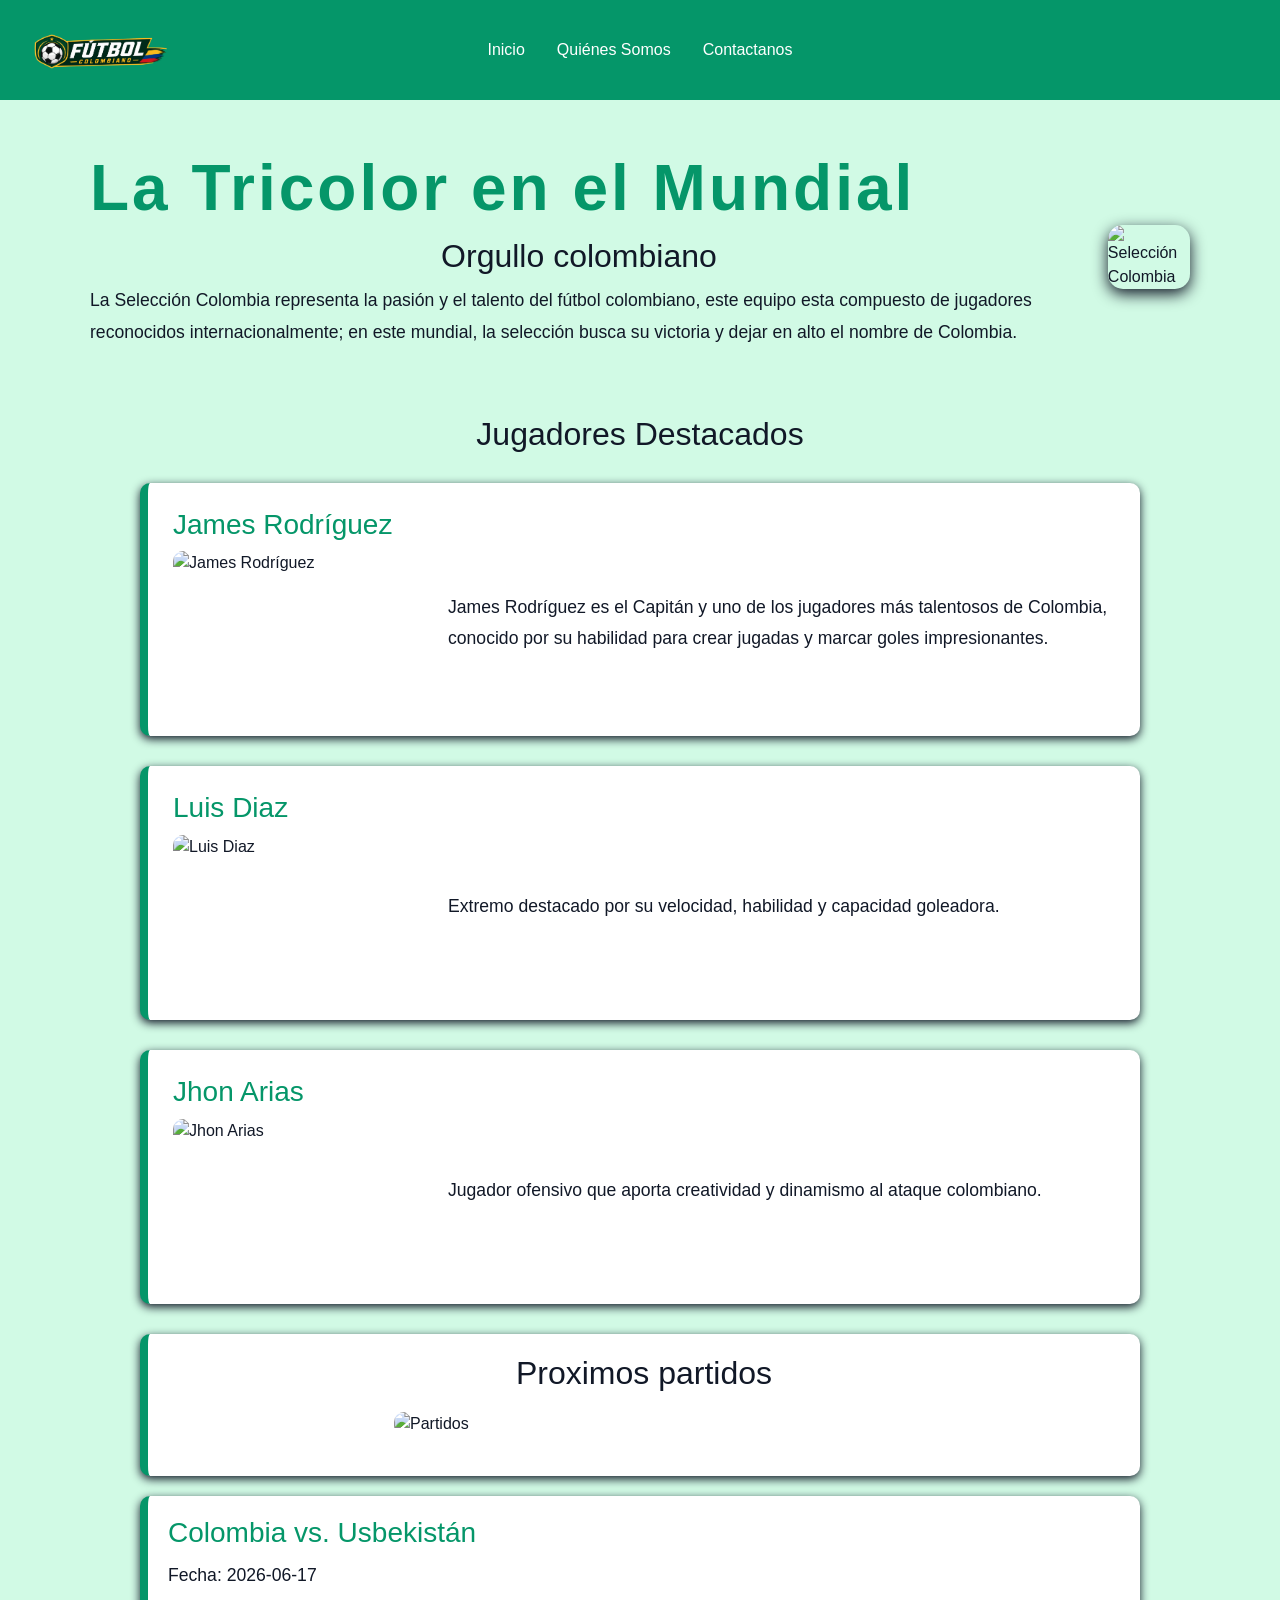
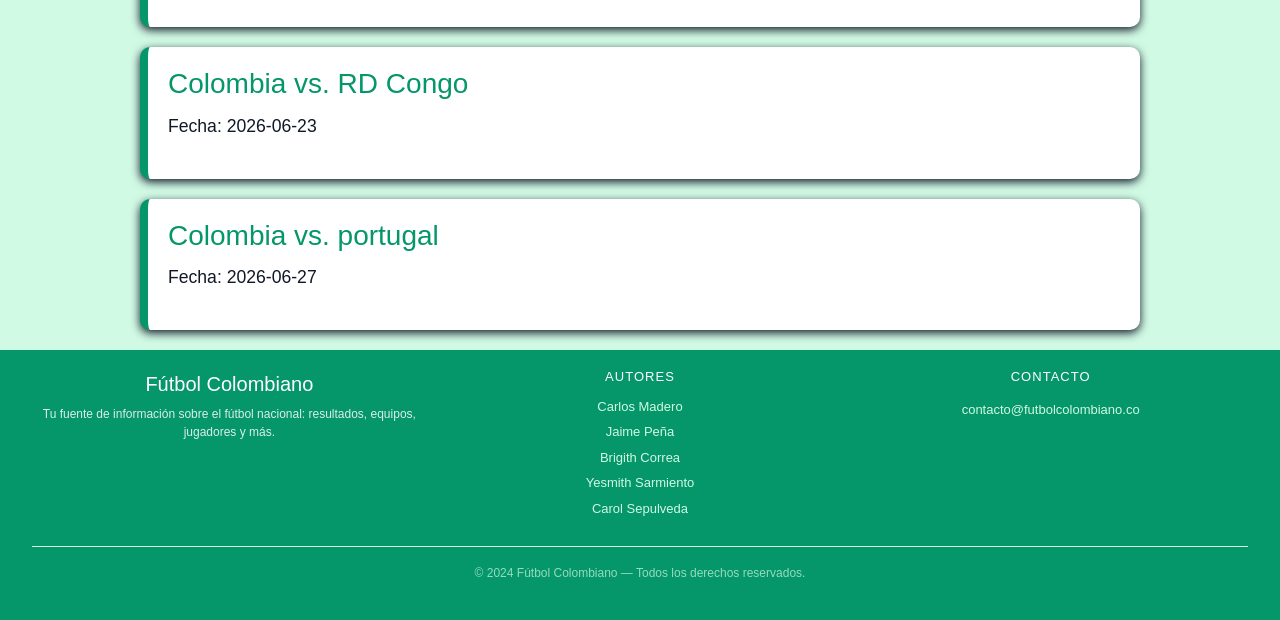
==== index.html @ 16eded6c "se cambia el nombre de index5.html a index.html para que github reconozca la raiz" ====
<!DOCTYPE html>
<html lang="en">

<head>
    <link href="https://cdn.jsdelivr.net/npm/bootstrap@5.3.8/dist/css/bootstrap.min.css" rel="stylesheet"
        integrity="sha384-sRIl4kxILFvY47J16cr9ZwB07vP4J8+LH7qKQnuqkuIAvNWLzeN8tE5YBujZqJLB" crossorigin="anonymous">
    <meta charset="UTF-8">
    <meta name="viewport" content="width=device-width, initial-scale=1.0">
    <title>Fútbol Colombiano</title>
    <link rel="stylesheet" href="styles5.css">
</head>

<body>
    <nav>
        <ul class="navbar">
            <li class="logo"><img src="logo.png" width="50" height="50" alt="Logo"></li>
            <li><a href="index5.html">Inicio</a></li>
            <li><a href="index6.html">Quiénes Somos</a></li>
            <li><a href="index7.html">Contactanos</a></li>

        </ul>
    </nav>

    <nav class="contenido">
        <div class="Página de inicio">
            <h1>La Tricolor en el Mundial</h1>
            <h2>Orgullo colombiano</h2>
            <p>
                La Selección Colombia representa la pasión y el talento del fútbol colombiano, este equipo esta
                compuesto de jugadores reconocidos internacionalmente; en este mundial, la selección busca su victoria y
                dejar en alto el nombre de Colombia.
            </p>
        </div>
        <div class="imagen">
            <img src="https://cdn.colombia.com/sdi/2024/03/27/cuando-vuelve-a-jugar-la-seleccion-colombiana-1232072.jpg"
                alt="Selección Colombia">
        </div>
    </nav>
    <h2>Jugadores Destacados</h2>
    <nav class="jugadores">
        
        <h3>James Rodríguez</h3>
        <div class="jugador">
            <img src="https://www.ole.com.ar/images/2024/07/16/Gun3QQMxS_720x0__1.jpg" alt="James Rodríguez">
            <p>James Rodríguez es el Capitán y uno de los jugadores más talentosos de Colombia, conocido por su
                habilidad para crear jugadas y marcar goles impresionantes.</p>
        </div>
    </nav>

    <nav class="jugadores">
        <h3>Luis Diaz</h3>
        <div class="jugador">
            <img src="https://media.cnn.com/api/v1/images/stellar/prod/gettyimages-2219559958.jpg?c=original" alt="Luis Diaz">
            <p>Extremo destacado por su velocidad, habilidad y capacidad goleadora.</p>
        </div>
    </nav>

    <nav class="jugadores">
        <h3>Jhon Arias</h3>
        <div class="jugador">
            <img src="https://www.semana.com/resizer/v2/TIOXAT6XBNCVNHBVPSNMNAE2VY.jpg?smart=true&auth=f4fc2d6aca209b3a3df9932f32970012cbb87511b918debe63b5a1132370876a&width=1280&height=720" alt="Jhon Arias">
            <p>Jugador ofensivo que aporta creatividad y dinamismo al ataque colombiano.</p>
        </div>
    </nav>

    <nav class="Partidos">
        <h2>Proximos partidos</h2>
        <img src="https://fcf.com.co/wp-content/uploads/2025/12/IMG_3295-1024x576.png" alt="Partidos">
        </div>
    </nav>

     <nav class="Partidos">
        <h3>Colombia vs. Usbekistán</h3>
        <p>Fecha: 2026-06-17</p>
        </div>
    </nav>

    <nav class="Partidos">
        <h3>Colombia vs. RD Congo</h3>
        <p>Fecha: 2026-06-23</p>
        </div>
    </nav>

    <nav class="Partidos">
        <h3>Colombia vs. portugal</h3>
        <p>Fecha: 2026-06-27</p>
        </div>
    </nav>
    <script src="script.js"></script>
</body>
    <footer>
        <div class="footer-grid">

            <!-- Nombre del proyecto -->
            <div class="footer-section footer-brand">
                <div class="brand-name">
                    <i class="ti ti-ball-football"></i>
                    Fútbol Colombiano
                </div>
                <p class="brand-desc">
                    Tu fuente de información sobre el fútbol nacional: resultados, equipos, jugadores y más.
                </p>
            </div>

            <!-- Autores -->
            <div class="footer-section">
                <h3>Autores</h3>
                <ul>
                    <li>Carlos Madero</li>
                    <li>Jaime Peña</li>
                    <li>Brigith Correa</li>
                    <li>Yesmith Sarmiento</li>
                    <li>Carol Sepulveda</li>
                </ul>
            </div>

            <!-- Contacto -->
            <div class="footer-section">
                <h3>Contacto</h3>
                <a href="mailto:contacto@futbolcolombiano.co">
                    contacto@futbolcolombiano.co
                </a>
            </div>

        </div>

        <div class="footer-bottom">
            <p>© 2024 Fútbol Colombiano — Todos los derechos reservados.</p>
        </div>
    </footer>

</html>
---- styles5.css ----
ul.navbar {
    list-style-type: none;
    margin: 0;
    padding: 0;
    background-color: #059669;

    display: flex;
    justify-content: center;
    align-items: center;

    position: relative;
    min-height: 100px;
    position: fixed;
    top: 0;
    left: 0;
    width: 100%;
    z-index: 1000;
}

ul.navbar li.logo {
    position: absolute;
    left: 20px;
}

ul.navbar li.logo img {
    height: 80px;
    width: auto;
}

ul.navbar li a {
    display: block;
    color: white;
    text-align: center;
    padding: 14px 16px;
    text-decoration: none;
    font-family: "bebas neue", sans-serif;
}

ul.navbar li a:hover {
    background-color: #34D399;
    transition: background-color 0.5s ease;
}

:root{
    --verde-principal: #059669;
    --verde-secundario: #34D399;
    --negro: #111827;
    --verde-claro: #D1FAE5;
}

body{
    font-family: 'Inter', sans-serif;
    background-color: var(--verde-claro);
    color: var(--negro);
    padding-top: 100px;
}

h1{
    font-family: 'Bebas Neue', sans-serif;
    font-size: 4rem;
    color: var(--verde-principal);
    letter-spacing: 3px;
    margin-bottom: 10px;
    font-weight: 600
}

h2{
    font-family: 'Oswald', sans-serif;
    color: var(--negro);
    font-size: 2rem;
    margin-bottom: 10px;
    text-align: center;
}

h3{
    font-family: 'Oswald', sans-serif;
    color: var(--verde-principal);
    margin-bottom: 10px;
}

p{
    font-family: 'Inter', sans-serif;
    font-size: 1.1rem;
    line-height: 1.8;
}

.contenido{
    display: flex;
    align-items: center;
    justify-content: center;
    gap: 40px;
    padding: 50px;
    max-width: 1200px;
    margin: auto;
}

.contenido img{
    width: 500px;
    border-radius: 15px;
    box-shadow: 0px 5px 15px #111827;
}

.jugadores{
    background-color: white;
    margin: 30px auto;
    max-width: 1000px;
    padding: 25px;
    border-radius: 15px;
    box-shadow: 0px 3px 10px #111827;
    border-left: 8px solid var(--verde-principal);
    border-radius: 10px;
    
}

.jugador{
    display: flex;
    align-items: center;
    gap: 25px;
    
}

.jugador img{
    width: 250px;
    height: 160px;
    object-fit: cover;
    border-radius: 10px;
    object-position: top;

}

.jugador p{
    flex: 1;
}

.Partidos{
    background-color: white;
    max-width: 1000px;
    margin: 20px auto;
    padding: 20px;
    border-left: 8px solid var(--verde-principal);
    border-radius: 10px;
    box-shadow: 0px 3px 10px #111827;
}

.Partidos img{
    width: 100%;
    max-width: 500px;
    display: block;
    margin: 20px auto;
    border-radius: 10px;
}





footer {
  background: #059669;
  color: #D1FAE5;
  padding:2rem;
  margin-top: 2rem;
}

.footer-grid {
  display: grid;
  grid-template-columns: repeat(auto-fit, minmax(180px, 1fr));
  gap: 1.5rem;
  margin-bottom: 1.5rem;
  text-align: center;
}

.footer-section h3 {
  font-size: 13px;
  font-weight: 500;
  text-transform: uppercase;
  letter-spacing: 0.08em;
  color: #ffffff;
  margin-bottom: 0.75rem;
  text-align: center;
}

.footer-section ul {
  list-style: none;
  padding: 0;
  display: flex;
  flex-direction: column;
  gap: 6px;
  text-align: center;
}

.footer-section ul li {
  font-size: 13px;
  color: #D1FAE5;
  text-align: center;
}

.footer-section a {
  color: #D1FAE5;
  text-decoration: none;
  font-size: 13px;
  text-align: center;
}

.footer-section a:hover {
  color: #111827;
}

.brand-name {
  font-size: 20px;
  font-weight: 500;
  color: #ffffff;
  margin-bottom: 6px;
  text-align: center;
}

.brand-desc {
  font-size: 12px;
  color: #ffffff;
  line-height: 1.5;
  opacity: 0.85;
  text-align: center;
}

.footer-bottom {
  border-top: 0.5px solid #D1FAE5;
  padding-top: 1rem;
  display: flex;
  align-items: center;
  justify-content: space-between;
  flex-wrap: wrap;
  gap: 0.5rem;
  text-align: center;
}

.footer-bottom p {
  font-size: 12px;
  color: #D1FAE5;
  opacity: 0.7;
  text-align: center;
  width: 100%;
}


/* Footer menos alto y más compacto */
footer {
  margin-top: 1rem;
  padding: 1.2rem 2rem;
}

.footer-grid {
  gap: 1rem;
  margin-bottom: 0.75rem;
}
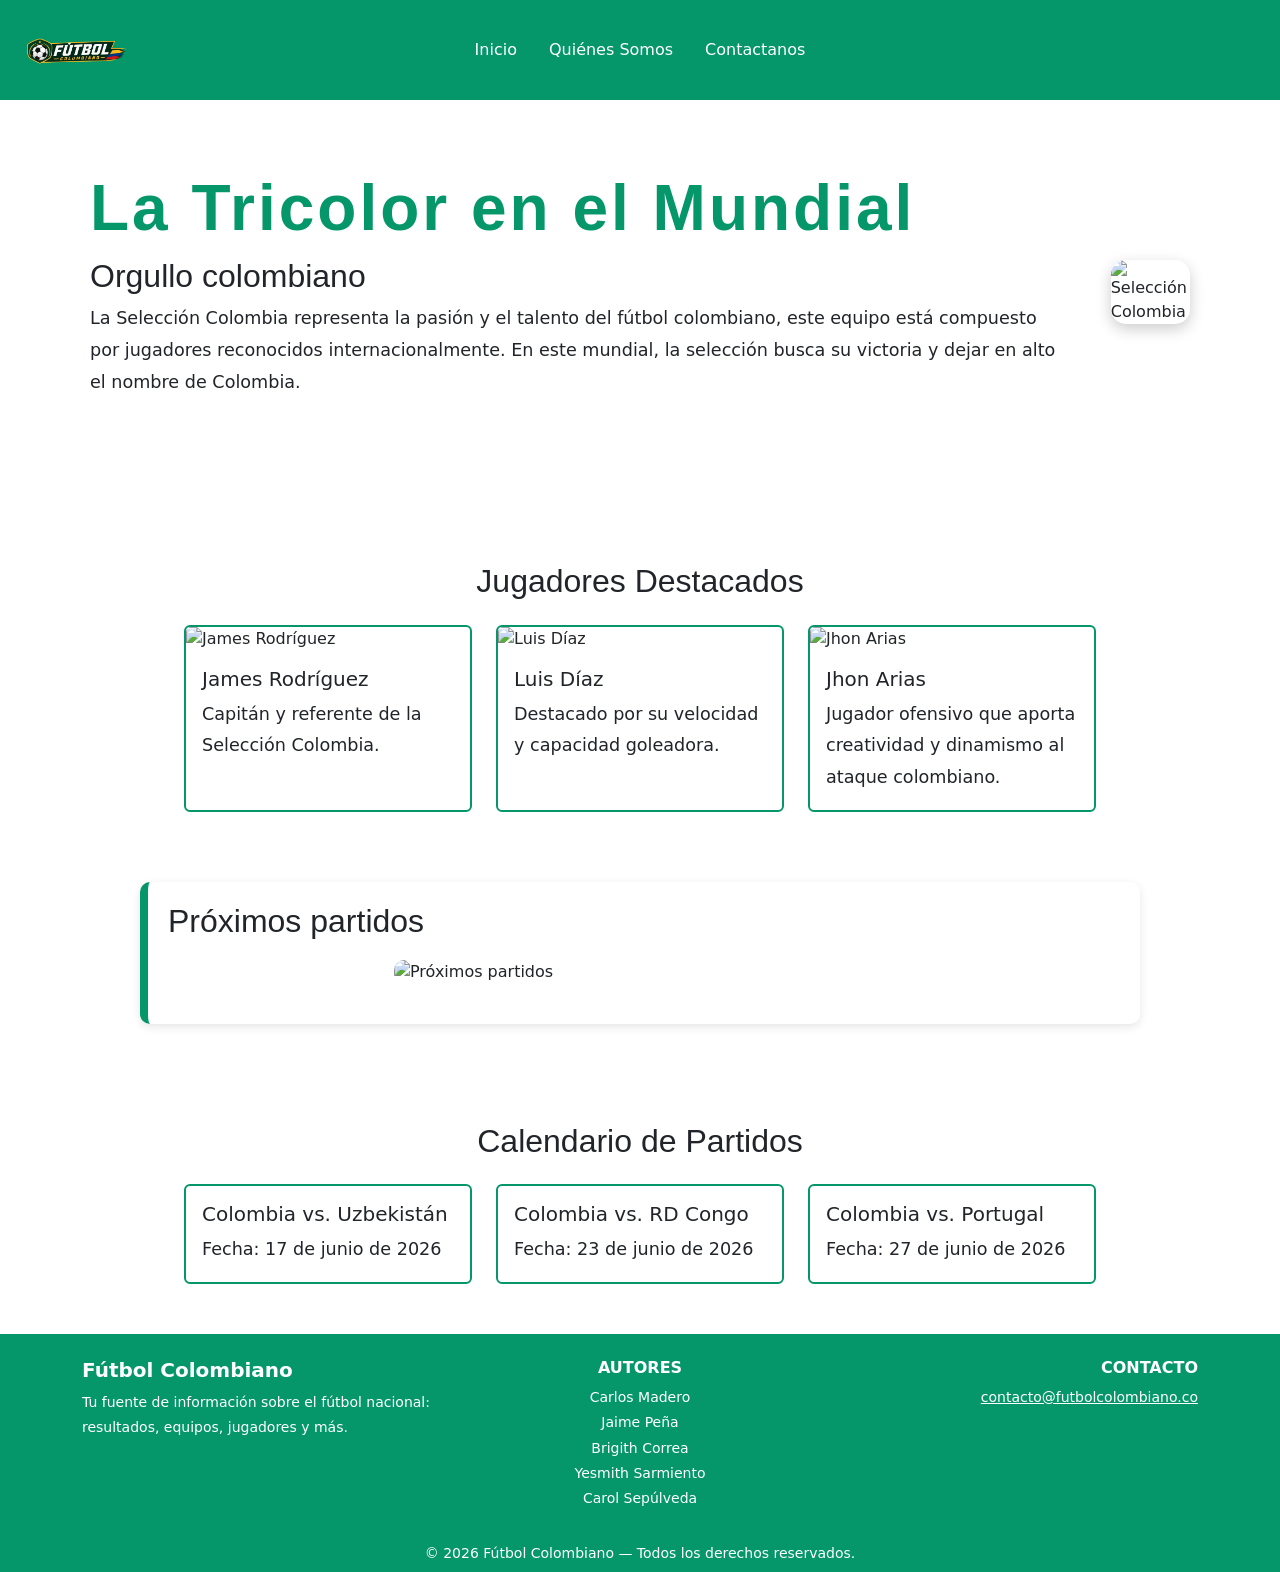
==== commit 9b26421a: "refactor: reestructuración del blog y corrección del script de formulario - Corregido script.js para" ====
--- a/index.html
+++ b/index.html
@@ -1,132 +1,159 @@
 <!DOCTYPE html>
-<html lang="en">
-
+<html lang="es">
 <head>
-    <link href="https://cdn.jsdelivr.net/npm/bootstrap@5.3.8/dist/css/bootstrap.min.css" rel="stylesheet"
-        integrity="sha384-sRIl4kxILFvY47J16cr9ZwB07vP4J8+LH7qKQnuqkuIAvNWLzeN8tE5YBujZqJLB" crossorigin="anonymous">
     <meta charset="UTF-8">
     <meta name="viewport" content="width=device-width, initial-scale=1.0">
     <title>Fútbol Colombiano</title>
     <link rel="stylesheet" href="styles5.css">
+    <link href="https://cdn.jsdelivr.net/npm/bootstrap@5.3.8/dist/css/bootstrap.min.css" rel="stylesheet">
+  
+    <script src="https://cdn.jsdelivr.net/npm/bootstrap@5.3.8/dist/js/bootstrap.bundle.min.js"></script>
 </head>
+<body>
+    <nav class="fixed-top">
+        <ul
+            class="navbar-custom list-unstyled d-flex justify-content-center align-items-center position-relative m-0 p-0">
 
-<body>
-    <nav>
-        <ul class="navbar">
-            <li class="logo"><img src="logo.png" width="50" height="50" alt="Logo"></li>
-            <li><a href="index5.html">Inicio</a></li>
-            <li><a href="index6.html">Quiénes Somos</a></li>
-            <li><a href="index7.html">Contactanos</a></li>
+            <li class="position-absolute start-0 ms-3">
+                <a href="index.html">
+                    <img src="logo.png" width="120" alt="Logo">
+                </a>
+            </li>
+
+            <li>
+                <a href="index.html" class="nav-link">Inicio</a>
+            </li>
+
+            <li>
+                <a href="index6.html" class="nav-link">Quiénes Somos</a>
+            </li>
+
+            <li>
+                <a href="index7.html" class="nav-link">Contactanos</a>
+            </li>
 
         </ul>
+
     </nav>
-
-    <nav class="contenido">
-        <div class="Página de inicio">
+    <section class="contenido">
+        <div class="pagina-inicio">
             <h1>La Tricolor en el Mundial</h1>
             <h2>Orgullo colombiano</h2>
-            <p>
-                La Selección Colombia representa la pasión y el talento del fútbol colombiano, este equipo esta
-                compuesto de jugadores reconocidos internacionalmente; en este mundial, la selección busca su victoria y
-                dejar en alto el nombre de Colombia.
-            </p>
+            <p> La Selección Colombia representa la pasión y el talento del fútbol colombiano, este equipo está compuesto por jugadores reconocidos internacionalmente. En este mundial, la selección busca su victoria y dejar en alto el nombre de Colombia. </p>
         </div>
         <div class="imagen">
             <img src="https://cdn.colombia.com/sdi/2024/03/27/cuando-vuelve-a-jugar-la-seleccion-colombiana-1232072.jpg"
                 alt="Selección Colombia">
         </div>
-    </nav>
-    <h2>Jugadores Destacados</h2>
-    <nav class="jugadores">
-        
-        <h3>James Rodríguez</h3>
-        <div class="jugador">
-            <img src="https://www.ole.com.ar/images/2024/07/16/Gun3QQMxS_720x0__1.jpg" alt="James Rodríguez">
-            <p>James Rodríguez es el Capitán y uno de los jugadores más talentosos de Colombia, conocido por su
-                habilidad para crear jugadas y marcar goles impresionantes.</p>
+    </section>
+    <section class="container mt-5">
+        <h2 class="text-center mb-4">Jugadores Destacados</h2>
+        <div class="d-flex justify-content-center gap-4 flex-wrap">
+            <div class="card" style="width: 18rem;">
+                <img src="https://www.ole.com.ar/images/2024/07/16/Gun3QQMxS_720x0__1.jpg" class="card-img-top"
+                    alt="James Rodríguez">
+                <div class="card-body">
+                    <h5 class="card-title">James Rodríguez</h5>
+                    <p class="card-text">
+                        Capitán y referente de la Selección Colombia.
+                    </p>
+                </div>
+            </div>
+            <div class="card" style="width: 18rem;">
+                <img src="https://media.cnn.com/api/v1/images/stellar/prod/gettyimages-2219559958.jpg?c=original"
+                    class="card-img-top" alt="Luis Díaz">
+                <div class="card-body">
+                    <h5 class="card-title">Luis Díaz</h5>
+                    <p class="card-text">
+                        Destacado por su velocidad y capacidad goleadora.
+                    </p>
+                </div>
+            </div>
+            <div class="card" style="width: 18rem;">
+                <img src="https://www.semana.com/resizer/v2/TIOXAT6XBNCVNHBVPSNMNAE2VY.jpg?smart=true&auth=f4fc2d6aca209b3a3df9932f32970012cbb87511b918debe63b5a1132370876a&width=1280&height=720"
+                    class="card-img-top" alt="Jhon Arias">
+                <div class="card-body">
+                    <h5 class="card-title">Jhon Arias</h5>
+                    <p class="card-text">
+                        Jugador ofensivo que aporta creatividad y dinamismo al ataque colombiano.
+                    </p>
+                </div>
+            </div>
         </div>
-    </nav>
+    </section>
+    <section class="Partidos">
+        <h2>Próximos partidos</h2>
+        <img src="https://fcf.com.co/wp-content/uploads/2025/12/IMG_3295-1024x576.png" alt="Próximos partidos">
+    </section>
+    <section class="container mt-5">
+        <h2 class="text-center mb-4">Calendario de Partidos</h2>
+        <div class="d-flex justify-content-center gap-4 flex-wrap">
+            <div class="card" style="width: 18rem;">
+                
+                <div class="card-body">
+                    <h5 class="card-title">Colombia vs. Uzbekistán</h5>
+                    <p class="card-text">
+                        Fecha: 17 de junio de 2026
+                    </p>
+                </div>
+            </div>
+            <div class="card" style="width: 18rem;">
+                <div class="card-body">
+                    <h5 class="card-title">Colombia vs. RD Congo</h5>
+                    <p class="card-text">
+                        Fecha: 23 de junio de 2026
+                    </p>
+                </div>
+            </div>
+            <div class="card" style="width: 18rem;">
+                <div class="card-body">
+                    <h5 class="card-title">Colombia vs. Portugal</h5>
+                    <p class="card-text">
+                        Fecha: 27 de junio de 2026
+                    </p>
+                </div>
+            </div>
+        </div>
+    </section>
+    <footer style="background-color: #059669">
+  <!-- Sección principal: 3 columnas -->
+  <div class="container py-4">
+    <div class="row text-white">
 
-    <nav class="jugadores">
-        <h3>Luis Diaz</h3>
-        <div class="jugador">
-            <img src="https://media.cnn.com/api/v1/images/stellar/prod/gettyimages-2219559958.jpg?c=original" alt="Luis Diaz">
-            <p>Extremo destacado por su velocidad, habilidad y capacidad goleadora.</p>
-        </div>
-    </nav>
+      <!-- Columna 1: Logo y descripción -->
+      <div class="col-md-4">
+        <h5 class="fw-bold">Fútbol Colombiano</h5>
+        <p class="small">Tu fuente de información sobre el fútbol nacional: resultados, equipos, jugadores y más.</p>
+      </div>
 
-    <nav class="jugadores">
-        <h3>Jhon Arias</h3>
-        <div class="jugador">
-            <img src="https://www.semana.com/resizer/v2/TIOXAT6XBNCVNHBVPSNMNAE2VY.jpg?smart=true&auth=f4fc2d6aca209b3a3df9932f32970012cbb87511b918debe63b5a1132370876a&width=1280&height=720" alt="Jhon Arias">
-            <p>Jugador ofensivo que aporta creatividad y dinamismo al ataque colombiano.</p>
-        </div>
-    </nav>
+      <!-- Columna 2: Autores -->
+      <div class="col-md-4 text-center">
+        <h6 class="fw-bold text-uppercase">Autores</h6>
+        <p class="small mb-0">Carlos Madero</p>
+        <p class="small mb-0">Jaime Peña</p>
+        <p class="small mb-0">Brigith Correa</p>
+        <p class="small mb-0">Yesmith Sarmiento</p>
+        <p class="small mb-0">Carol Sepúlveda</p>
+      </div>
 
-    <nav class="Partidos">
-        <h2>Proximos partidos</h2>
-        <img src="https://fcf.com.co/wp-content/uploads/2025/12/IMG_3295-1024x576.png" alt="Partidos">
-        </div>
-    </nav>
+      <!-- Columna 3: Contacto -->
+      <div class="col-md-4 text-end">
+        <h6 class="fw-bold text-uppercase">Contacto</h6>
+        <a href="mailto:contacto@futbolcolombiano.co" class="text-white small">
+          contacto@futbolcolombiano.co
+        </a>
+      </div>
 
-     <nav class="Partidos">
-        <h3>Colombia vs. Usbekistán</h3>
-        <p>Fecha: 2026-06-17</p>
-        </div>
-    </nav>
+    </div>
+  </div>
 
-    <nav class="Partidos">
-        <h3>Colombia vs. RD Congo</h3>
-        <p>Fecha: 2026-06-23</p>
-        </div>
-    </nav>
-
-    <nav class="Partidos">
-        <h3>Colombia vs. portugal</h3>
-        <p>Fecha: 2026-06-27</p>
-        </div>
-    </nav>
-    <script src="script.js"></script>
+  <!-- Barra inferior: copyright -->
+  <div style="background-color: #059669;">
+    <div class="container py-2 text-center text-white small">
+      © 2026 Fútbol Colombiano — Todos los derechos reservados.
+    </div>
+  </div>
+</footer>
+<script src="script.js"> </script> 
 </body>
-    <footer>
-        <div class="footer-grid">
-
-            <!-- Nombre del proyecto -->
-            <div class="footer-section footer-brand">
-                <div class="brand-name">
-                    <i class="ti ti-ball-football"></i>
-                    Fútbol Colombiano
-                </div>
-                <p class="brand-desc">
-                    Tu fuente de información sobre el fútbol nacional: resultados, equipos, jugadores y más.
-                </p>
-            </div>
-
-            <!-- Autores -->
-            <div class="footer-section">
-                <h3>Autores</h3>
-                <ul>
-                    <li>Carlos Madero</li>
-                    <li>Jaime Peña</li>
-                    <li>Brigith Correa</li>
-                    <li>Yesmith Sarmiento</li>
-                    <li>Carol Sepulveda</li>
-                </ul>
-            </div>
-
-            <!-- Contacto -->
-            <div class="footer-section">
-                <h3>Contacto</h3>
-                <a href="mailto:contacto@futbolcolombiano.co">
-                    contacto@futbolcolombiano.co
-                </a>
-            </div>
-
-        </div>
-
-        <div class="footer-bottom">
-            <p>© 2024 Fútbol Colombiano — Todos los derechos reservados.</p>
-        </div>
-    </footer>
-
 </html>
--- a/styles5.css
+++ b/styles5.css
@@ -1,45 +1,27 @@
-ul.navbar {
-    list-style-type: none;
-    margin: 0;
-    padding: 0;
-    background-color: #059669;
-
-    display: flex;
-    justify-content: center;
-    align-items: center;
-
-    position: relative;
-    min-height: 100px;
-    position: fixed;
-    top: 0;
-    left: 0;
-    width: 100%;
-    z-index: 1000;
+:root{
+    --verde-principal: #059669;
+    --verde-secundario: #34D399;
+    --negro: #111827;
+    --verde-claro: #D1FAE5;
 }
 
-ul.navbar li.logo {
-    position: absolute;
-    left: 20px;
-}
 
-ul.navbar li.logo img {
-    height: 80px;
-    width: auto;
-}
+.navbar-custom {
+            background-color: #059669;
+            min-height: 100px;
+        }
 
-ul.navbar li a {
-    display: block;
-    color: white;
-    text-align: center;
-    padding: 14px 16px;
-    text-decoration: none;
-    font-family: "bebas neue", sans-serif;
-}
+        .navbar-custom .nav-link {
+            color: white;
+            transition: background-color 0.5s ease;
+            padding: 14px 16px;
+        }
 
-ul.navbar li a:hover {
-    background-color: #34D399;
-    transition: background-color 0.5s ease;
-}
+        .navbar-custom .nav-link:hover {
+            background-color: #34D399;
+            color: white;
+        }
+
 
 :root{
     --verde-principal: #059669;
@@ -47,43 +29,33 @@
     --negro: #111827;
     --verde-claro: #D1FAE5;
 }
-
 body{
     font-family: 'Inter', sans-serif;
     background-color: var(--verde-claro);
     color: var(--negro);
-    padding-top: 100px;
+    padding-top: 120px;
+
 }
+
 
 h1{
     font-family: 'Bebas Neue', sans-serif;
-    font-size: 4rem;
-    color: var(--verde-principal);
-    letter-spacing: 3px;
-    margin-bottom: 10px;
-    font-weight: 600
+    font-size: 4rem !important;
+    color: #059669  !important;
+    letter-spacing: 3px  !important ;
+    margin-bottom: 10px  !important;
+    font-weight: 600!important;
 }
-
 h2{
     font-family: 'Oswald', sans-serif;
     color: var(--negro);
     font-size: 2rem;
-    margin-bottom: 10px;
-    text-align: center;
+    margin-bottom: 15px;
 }
-
-h3{
-    font-family: 'Oswald', sans-serif;
-    color: var(--verde-principal);
-    margin-bottom: 10px;
-}
-
 p{
-    font-family: 'Inter', sans-serif;
     font-size: 1.1rem;
     line-height: 1.8;
 }
-
 .contenido{
     display: flex;
     align-items: center;
@@ -92,46 +64,13 @@
     padding: 50px;
     max-width: 1200px;
     margin: auto;
+    
 }
-
 .contenido img{
     width: 500px;
     border-radius: 15px;
-    box-shadow: 0px 5px 15px #111827;
+    box-shadow: 0px 5px 15px rgba(0,0,0,0.2);
 }
-
-.jugadores{
-    background-color: white;
-    margin: 30px auto;
-    max-width: 1000px;
-    padding: 25px;
-    border-radius: 15px;
-    box-shadow: 0px 3px 10px #111827;
-    border-left: 8px solid var(--verde-principal);
-    border-radius: 10px;
-    
-}
-
-.jugador{
-    display: flex;
-    align-items: center;
-    gap: 25px;
-    
-}
-
-.jugador img{
-    width: 250px;
-    height: 160px;
-    object-fit: cover;
-    border-radius: 10px;
-    object-position: top;
-
-}
-
-.jugador p{
-    flex: 1;
-}
-
 .Partidos{
     background-color: white;
     max-width: 1000px;
@@ -139,9 +78,8 @@
     padding: 20px;
     border-left: 8px solid var(--verde-principal);
     border-radius: 10px;
-    box-shadow: 0px 3px 10px #111827;
+    box-shadow: 0px 3px 10px rgba(0,0,0,0.1);
 }
-
 .Partidos img{
     width: 100%;
     max-width: 500px;
@@ -149,105 +87,11 @@
     margin: 20px auto;
     border-radius: 10px;
 }
-
-
-
-
-
-footer {
-  background: #059669;
-  color: #D1FAE5;
-  padding:2rem;
-  margin-top: 2rem;
+.card{
+    border: 2px solid var(--verde-principal) !important;
+    border-radius: 15px;
 }
 
-.footer-grid {
-  display: grid;
-  grid-template-columns: repeat(auto-fit, minmax(180px, 1fr));
-  gap: 1.5rem;
-  margin-bottom: 1.5rem;
-  text-align: center;
-}
-
-.footer-section h3 {
-  font-size: 13px;
-  font-weight: 500;
-  text-transform: uppercase;
-  letter-spacing: 0.08em;
-  color: #ffffff;
-  margin-bottom: 0.75rem;
-  text-align: center;
-}
-
-.footer-section ul {
-  list-style: none;
-  padding: 0;
-  display: flex;
-  flex-direction: column;
-  gap: 6px;
-  text-align: center;
-}
-
-.footer-section ul li {
-  font-size: 13px;
-  color: #D1FAE5;
-  text-align: center;
-}
-
-.footer-section a {
-  color: #D1FAE5;
-  text-decoration: none;
-  font-size: 13px;
-  text-align: center;
-}
-
-.footer-section a:hover {
-  color: #111827;
-}
-
-.brand-name {
-  font-size: 20px;
-  font-weight: 500;
-  color: #ffffff;
-  margin-bottom: 6px;
-  text-align: center;
-}
-
-.brand-desc {
-  font-size: 12px;
-  color: #ffffff;
-  line-height: 1.5;
-  opacity: 0.85;
-  text-align: center;
-}
-
-.footer-bottom {
-  border-top: 0.5px solid #D1FAE5;
-  padding-top: 1rem;
-  display: flex;
-  align-items: center;
-  justify-content: space-between;
-  flex-wrap: wrap;
-  gap: 0.5rem;
-  text-align: center;
-}
-
-.footer-bottom p {
-  font-size: 12px;
-  color: #D1FAE5;
-  opacity: 0.7;
-  text-align: center;
-  width: 100%;
-}
-
-
-/* Footer menos alto y más compacto */
-footer {
-  margin-top: 1rem;
-  padding: 1.2rem 2rem;
-}
-
-.footer-grid {
-  gap: 1rem;
-  margin-bottom: 0.75rem;
+.container {
+  padding: 50px;
 }
